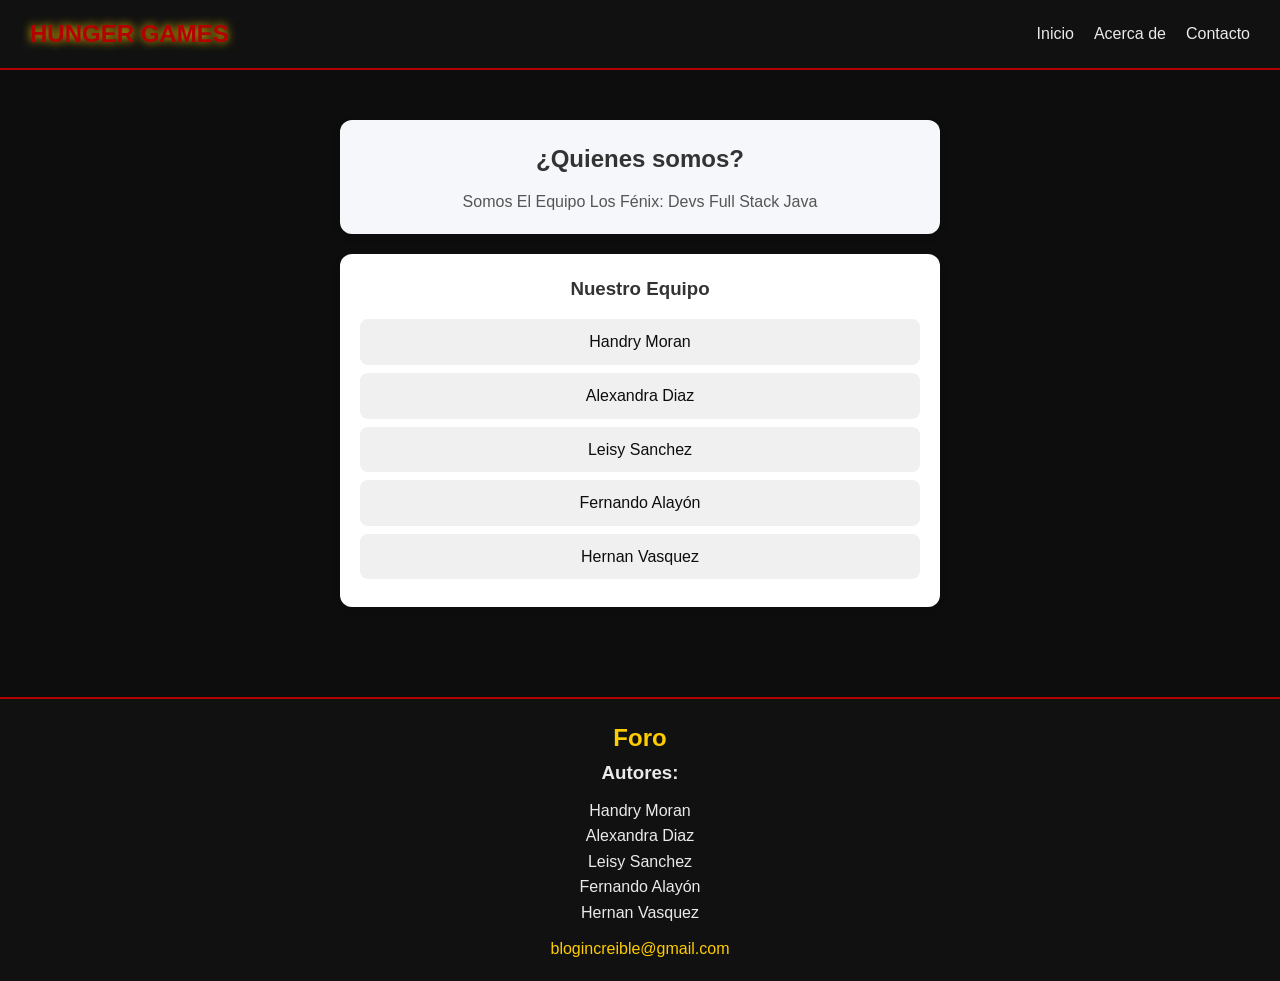
==== about.html @ aed4e3de "add" ====
<!doctype html>
<html lang="en">
  <head>
    <meta charset="UTF-8" />
    <meta name="viewport" content="width=device-width, initial-scale=1.0" />
    <title>About us</title>
    <link rel="stylesheet" href="style.css" />
  </head>
  <body>
    <header>
      <nav class="navbar">
        <h1>HUNGER GAMES</h1>
        <ul class="nav-links">
          <li><a href="index.html">Inicio</a></li>
          <li><a href="about.html">Acerca de</a></li>
          <li><a href="contacto.html">Contacto</a></li>
        </ul>
      </nav>
    </header>
    <main>
      <section class="AboutUs who">
        <h2>¿Quienes somos?</h2>
        <p>Somos El Equipo Los Fénix: Devs Full Stack Java</p>
      </section>

      <section class="authorsSection who">
        <h3>Nuestro Equipo</h3>
        <ul>
          <li>Handry Moran</li>
          <li>Alexandra Diaz</li>
          <li>Leisy Sanchez</li>
          <li>Fernando Alayón</li>
          <li>Hernan Vasquez</li>
        </ul>
      </section>
    </main>

    <footer>
      <h2>Foro</h2>
      <section class="authors">
        <h3>Autores:</h3>
        <ul>
          <li>Handry Moran</li>
          <li>Alexandra Diaz</li>
          <li>Leisy Sanchez</li>
          <li>Fernando Alayón</li>
          <li>Hernan Vasquez</li>
        </ul>
        <p>
          <a href="mailto:blogincreible@gmail.com">blogincreible@gmail.com</a>
        </p>
      </section>
    </footer>
  </body>
</html>
---- style.css ----
* {
  margin: 0;
  padding: 0;
  box-sizing: border-box;
}

body {
  font-family: Arial, sans-serif;
  background: #0d0d0d;
  color: #eaeaea;
  line-height: 1.6;
}

.navbar {
  display: flex;
  justify-content: space-between;
  align-items: center;
  padding: 15px 30px;
  background: #111;
  border-bottom: 2px solid #b30000;
}

.navbar h1 {
  color: #b30000;
  text-shadow: 0 0 10px #ffcc00;
}

.nav-links {
  display: flex;
  list-style: none;
  gap: 20px;
}

.nav-links a {
  text-decoration: none;
  color: #eaeaea;
  transition: 0.3s;
}

.nav-links a:hover {
  color: #ffcc00;
}

main {
  padding: 30px;
}

.movies-container {
  padding: 20px;
}

.cards {
  display: grid;
  grid-template-columns: repeat(4, 1fr);
  gap: 20px;
}

.card {
  background: #1c1c1c;
  color: white;
  border-radius: 15px;
  padding: 15px;
  text-align: center;
  transition: transform 0.3s;
}

.card:hover {
  transform: scale(1.05);
}

.card img {
  width: 100%;
  border-radius: 10px;
}

.card h3 {
  margin: 10px 0;
}

.extra-container {
  margin-top: 40px;
  display: flex;
  justify-content: center;
}

.sidebar {
  max-width: 400px;
  background: #141414;
  padding: 20px;
  border-radius: 10px;
}

.extra-article img {
  width: 100%;
  border-radius: 10px;
  margin: 10px 0;
}

.about-hero {
  background: linear-gradient(
    135deg,
    rgba(179, 0, 0, 0.92),
    rgba(22, 22, 22, 0.96)
  );
  padding: 45px 30px;
  border-radius: 18px;
  margin-bottom: 30px;
  box-shadow: 0 14px 40px rgba(0, 0, 0, 0.35);
}

.about-hero h2 {
  font-size: clamp(2rem, 2.6vw, 3rem);
  margin-bottom: 15px;
}

.about-hero p {
  max-width: 760px;
  color: #f2f2f2;
}

.about-section {
  display: grid;
  grid-template-columns: repeat(auto-fit, minmax(260px, 1fr));
  gap: 20px;
  margin-bottom: 30px;
}

.about-card {
  background: #121212;
  border: 1px solid rgba(255, 204, 0, 0.12);
  padding: 25px;
  border-radius: 16px;
}

.about-card.full-width {
  grid-column: 1 / -1;
}

.about-card h3 {
  margin-bottom: 14px;
  color: #ffcc00;
}

.about-card p,
.about-card li {
  color: #dcdcdc;
  line-height: 1.7;
}

.about-list {
  list-style: none;
  display: grid;
  gap: 12px;
  padding: 0;
}

.about-list li {
  background: #1b1b1b;
  padding: 14px 16px;
  border-radius: 12px;
  border: 1px solid rgba(255, 255, 255, 0.06);
}

.team-section {
  margin-bottom: 30px;
}

.team-grid {
  display: grid;
  gap: 20px;
  grid-template-columns: repeat(auto-fit, minmax(200px, 1fr));
}

.team-card {
  background: #141414;
  border-radius: 16px;
  padding: 24px;
  border: 1px solid rgba(255, 204, 0, 0.14);
  transition:
    transform 0.25s ease,
    background 0.25s ease;
}

.team-card:hover {
  transform: translateY(-4px);
  background: #1f1f1f;
}

.team-card h4 {
  margin-bottom: 10px;
}

.team-card p {
  color: #c8c8c8;
}

footer {
  margin-top: 40px;
  background: #111;
  padding: 20px;
  text-align: center;
  border-top: 2px solid #b30000;
}

footer h2 {
  color: #ffcc00;
}

footer ul {
  list-style: none;
  margin: 10px 0;
}

footer a {
  color: #ffcc00;
  text-decoration: none;
}

@media (max-width: 768px) {
    .cards {
        grid-template-columns: 1fr;
    }
}
.SocialMedias ul {
  list-style: none;
  display: flex;
  justify-content: center;
  gap: 20px;
}

.SocialMedias a {
  color: #eaeaea;
  display: inline-flex;
  transition: 0.3s;
}

.SocialMedias svg {
  width: 30px;
  height: 30px;
}

.SocialMedias a:hover {
  color: #ffcc00;
  transform: scale(1.2);
}

.mapa {
  background: #141414;
  padding: 20px;
  border-radius: 10px;
}

.mapa iframe {
  border-radius: 10px;
  margin-top: 10px;
  border: 2px solid yellow;
}

.who {
  max-width: 600px;
  margin: 20px auto;
  padding: 20px;
  border-radius: 12px;
  font-family: Arial, sans-serif;
}

.AboutUs {
  background: #f5f7fa;
  text-align: center;
  box-shadow: 0 2px 8px rgba(0, 0, 0, 0.1);
}

.AboutUs h2 {
  margin-bottom: 10px;
  color: #333;
}

.AboutUs p {
  color: #555;
}

.authorsSection {
  background: #ffffff;
  box-shadow: 0 2px 8px rgba(0, 0, 0, 0.1);
}

.authorsSection h3 {
  text-align: center;
  margin-bottom: 15px;
  color: #333;
}

.authorsSection ul {
  list-style: none;
}

.authorsSection li {
  background: #f0f0f0;
  margin: 8px 0;
  padding: 10px;
  border-radius: 8px;
  text-align: center;
  transition: 0.3s;
  color: #0d0d0d;
}

.authorsSection li:hover {
  background: #242424;
  cursor: pointer;
  color: #ffffff;
}

/* --- Estilos para la sección de Personajes --- */

.characters-section {
    margin-top: 30px;
    border-top: 2px solid #708250; 
    padding-top: 20px;
}

.extra-article img {
    width: 100%; /* Para que la imagen ocupe todo el ancho del contenedor */
    max-width: 400px; 
    height: auto;
    border-radius: 8px; 
    display: block;
    margin: 10px auto;
}

figcaption {
    text-align: center;
    font-style: italic;
    color: #ffd6d6;
    margin-bottom: 15px;
}

.extra-article h4 {
    color: #ff0000; 
    font-size: 1.4rem;
    margin-bottom: 10px;
}

/* NAVBAR SIN JS */

.menu-icon {
  display: none;
  font-size: 26px;
  cursor: pointer;
  color: #ffcc00;
}

#menu-toggle {
  display: none;
}

/* LAYOUT PRINCIPAL */

.main-layout {
  display: grid;
  grid-template-columns: 3fr 1fr;
  gap: 30px;
  padding: 30px;
}

/* FIX CARDS RESPONSIVE (sin romper tu estilo) */

.cards {
  grid-template-columns: repeat(auto-fit, minmax(250px, 1fr));
}

/* MEJORA VISUAL SUAVE (respeta tu diseño) */

.card,
.team-card,
.about-card {
  transition: all 0.25s ease;
}

.card:hover,
.team-card:hover,
.about-card:hover {
  transform: translateY(-6px);
  box-shadow: 0 10px 25px rgba(0,0,0,0.5);
}

/* REVIEW MÁS PRO SIN CAMBIAR TU BASE */

.card-review {
  align-items: center;
}

.card-review img {
  max-width: 260px;
  object-fit: cover;
}

/* SIDEBAR */

.sidebar {
  position: sticky;
  top: 90px;
}

/* RESPONSIVE */

@media (max-width: 900px) {
  .main-layout {
    grid-template-columns: 1fr;
  }

  .sidebar {
    position: static;
  }
}

@media (max-width: 768px) {

  .menu-icon {
    display: block;
  }

  .nav-links {
    position: absolute;
    top: 70px;
    left: 0;
    width: 100%;
    background: #111;
    flex-direction: column;
    align-items: center;
    padding: 20px 0;

    transform: translateY(-200%);
    transition: 0.3s;
  }

  #menu-toggle:checked + .menu-icon + .nav-links {
    transform: translateY(0);
  }

  .card-review {
    flex-direction: column;
    text-align: center;
  }

  .card-review img {
    max-width: 100%;
  }
}
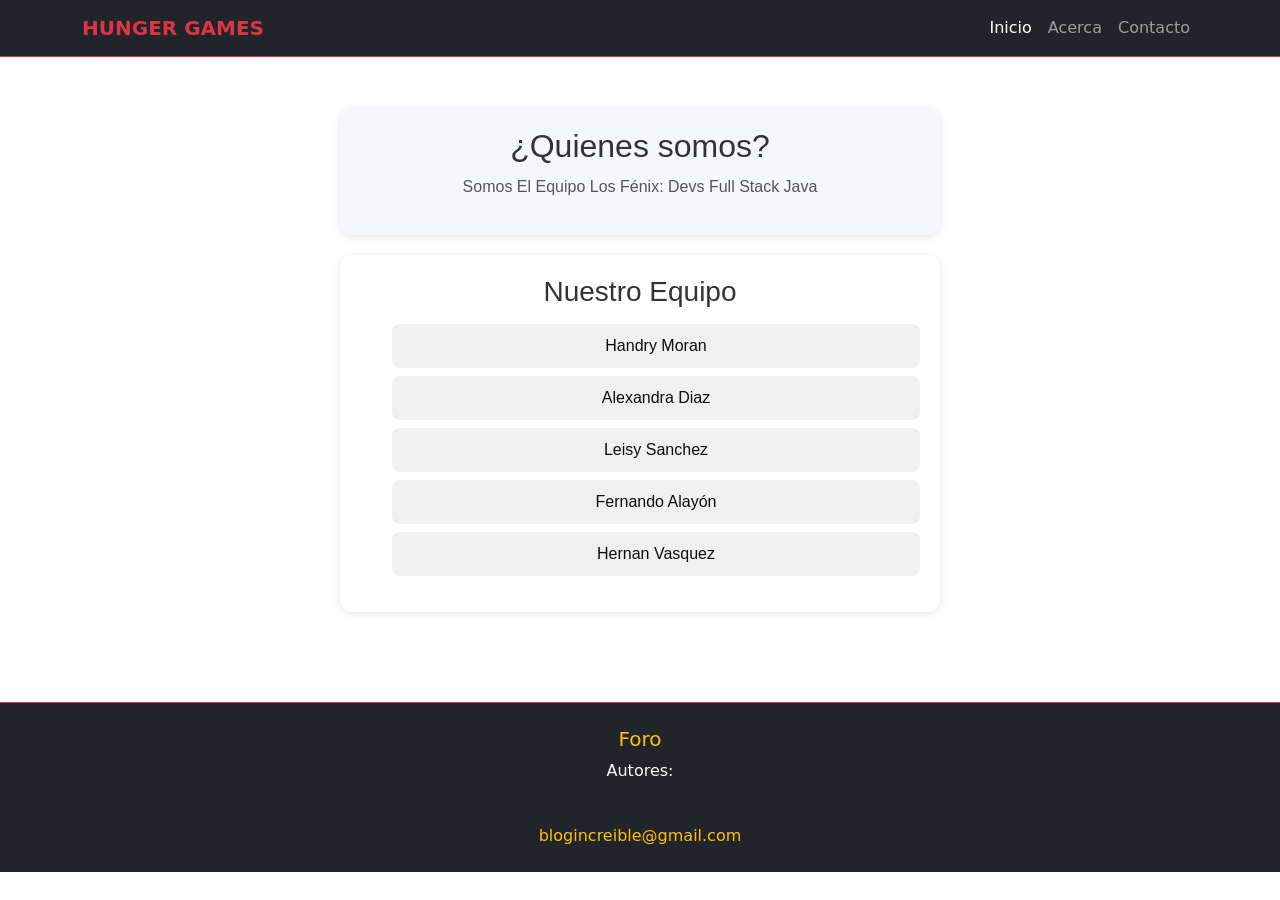
==== commit 466f7cb3: "update and add bootstrap class and styles" ====
--- a/about.html
+++ b/about.html
@@ -5,18 +5,29 @@
     <meta name="viewport" content="width=device-width, initial-scale=1.0" />
     <title>About us</title>
     <link rel="stylesheet" href="style.css" />
+    <link href="https://cdn.jsdelivr.net/npm/bootstrap@5.3.3/dist/css/bootstrap.min.css" rel="stylesheet">
   </head>
   <body>
     <header>
-      <nav class="navbar">
-        <h1>HUNGER GAMES</h1>
-        <ul class="nav-links">
-          <li><a href="index.html">Inicio</a></li>
-          <li><a href="about.html">Acerca de</a></li>
-          <li><a href="contacto.html">Contacto</a></li>
+      <nav class="navbar navbar-expand-lg navbar-dark bg-dark border-bottom border-danger">
+    <div class="container">
+      <a class="navbar-brand text-danger fw-bold" href="#">HUNGER GAMES</a>
+
+      <button class="navbar-toggler" type="button" data-bs-toggle="collapse" data-bs-target="#menu">
+        <span class="navbar-toggler-icon"></span>
+      </button>
+
+      <div class="collapse navbar-collapse" id="menu">
+        <ul class="navbar-nav ms-auto">
+          <li class="nav-item"><a class="nav-link active" href="index.html">Inicio</a></li>
+          <li class="nav-item"><a class="nav-link" href="about.html">Acerca</a></li>
+          <li class="nav-item"><a class="nav-link" href="contacto.html">Contacto</a></li>
         </ul>
-      </nav>
+      </div>
+    </div>
+  </nav>
     </header>
+
     <main>
       <section class="AboutUs who">
         <h2>¿Quienes somos?</h2>
@@ -35,21 +46,18 @@
       </section>
     </main>
 
-    <footer>
-      <h2>Foro</h2>
-      <section class="authors">
-        <h3>Autores:</h3>
-        <ul>
-          <li>Handry Moran</li>
-          <li>Alexandra Diaz</li>
-          <li>Leisy Sanchez</li>
-          <li>Fernando Alayón</li>
-          <li>Hernan Vasquez</li>
-        </ul>
-        <p>
-          <a href="mailto:blogincreible@gmail.com">blogincreible@gmail.com</a>
-        </p>
-      </section>
-    </footer>
+    <footer class="bg-dark text-center text-light py-4 border-top border-danger">
+  <h5 class="text-warning">Foro</h5>
+
+  <p class="mb-1">Autores:</p>
+  <p class="small text-muted">
+    Handry Moran · Alexandra Diaz · Leisy Sanchez · Fernando Alayón · Hernan Vasquez
+  </p>
+
+  <a href="mailto:blogincreible@gmail.com" class="text-warning">
+    blogincreible@gmail.com
+  </a>
+</footer>
+<script src="https://cdn.jsdelivr.net/npm/bootstrap@5.3.3/dist/js/bootstrap.bundle.min.js"></script>
   </body>
 </html>
--- a/style.css
+++ b/style.css
@@ -310,8 +310,6 @@
   color: #ffffff;
 }
 
-/* --- Estilos para la sección de Personajes --- */
-
 .characters-section {
     margin-top: 30px;
     border-top: 2px solid #708250; 
@@ -319,7 +317,7 @@
 }
 
 .extra-article img {
-    width: 100%; /* Para que la imagen ocupe todo el ancho del contenedor */
+    width: 100%; 
     max-width: 400px; 
     height: auto;
     border-radius: 8px; 
@@ -340,8 +338,6 @@
     margin-bottom: 10px;
 }
 
-/* NAVBAR SIN JS */
-
 .menu-icon {
   display: none;
   font-size: 26px;
@@ -352,8 +348,6 @@
 #menu-toggle {
   display: none;
 }
-
-/* LAYOUT PRINCIPAL */
 
 .main-layout {
   display: grid;
@@ -362,13 +356,10 @@
   padding: 30px;
 }
 
-/* FIX CARDS RESPONSIVE (sin romper tu estilo) */
 
 .cards {
   grid-template-columns: repeat(auto-fit, minmax(250px, 1fr));
 }
-
-/* MEJORA VISUAL SUAVE (respeta tu diseño) */
 
 .card,
 .team-card,
@@ -383,8 +374,6 @@
   box-shadow: 0 10px 25px rgba(0,0,0,0.5);
 }
 
-/* REVIEW MÁS PRO SIN CAMBIAR TU BASE */
-
 .card-review {
   align-items: center;
 }
@@ -394,14 +383,11 @@
   object-fit: cover;
 }
 
-/* SIDEBAR */
 
 .sidebar {
   position: sticky;
   top: 90px;
 }
-
-/* RESPONSIVE */
 
 @media (max-width: 900px) {
   .main-layout {
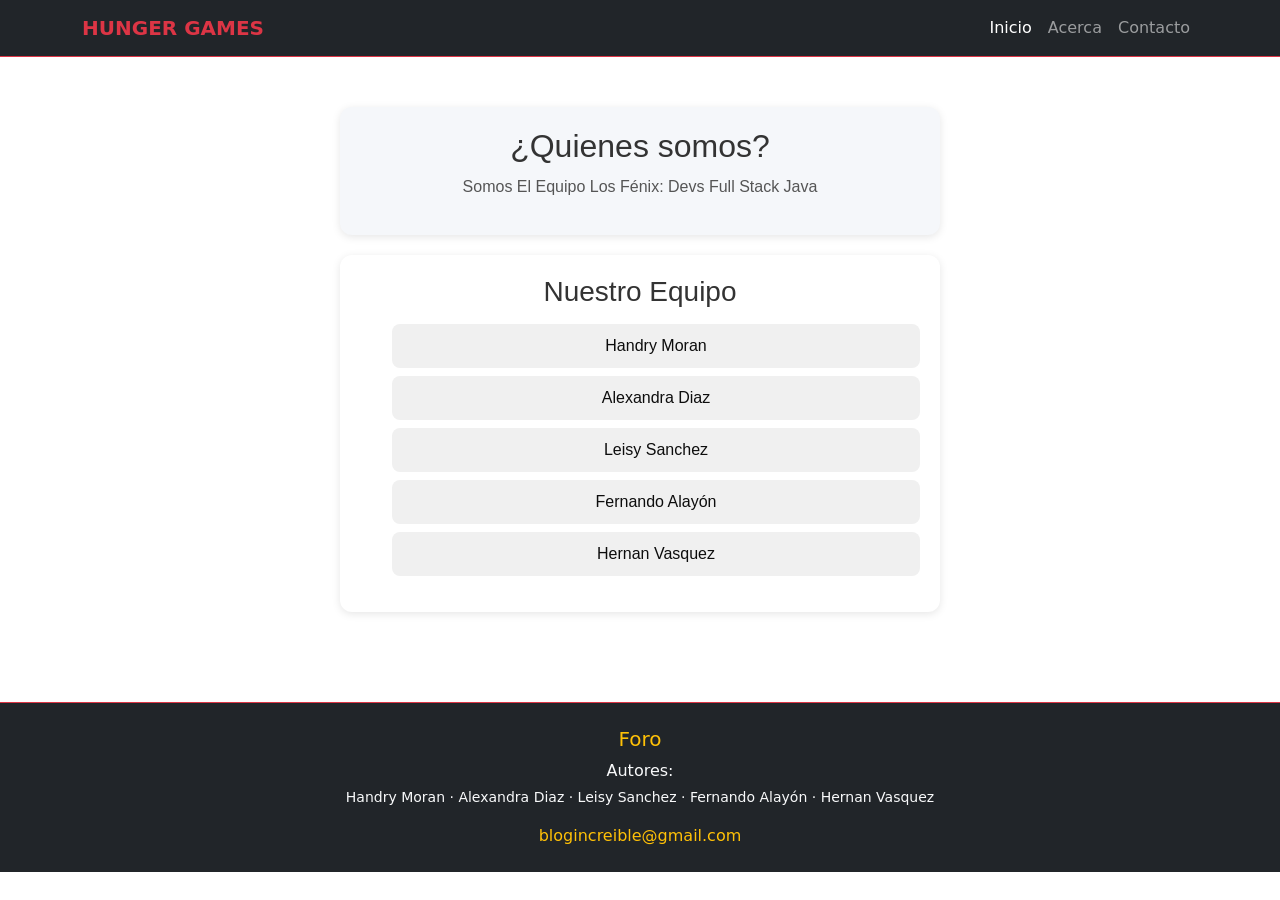
==== commit 03b12ab9: "update cards, navbar and footer using bootstrap" ====
--- a/about.html
+++ b/about.html
@@ -50,7 +50,7 @@
   <h5 class="text-warning">Foro</h5>
 
   <p class="mb-1">Autores:</p>
-  <p class="small text-muted">
+  <p class="small">
     Handry Moran · Alexandra Diaz · Leisy Sanchez · Fernando Alayón · Hernan Vasquez
   </p>
 
--- a/style.css
+++ b/style.css
@@ -239,7 +239,7 @@
   height: 30px;
 }
 
-.SocialMedias a:hover {
+#SocialMedias a:hover {
   color: #ffcc00;
   transform: scale(1.2);
 }
@@ -356,23 +356,6 @@
   padding: 30px;
 }
 
-
-.cards {
-  grid-template-columns: repeat(auto-fit, minmax(250px, 1fr));
-}
-
-.card,
-.team-card,
-.about-card {
-  transition: all 0.25s ease;
-}
-
-.card:hover,
-.team-card:hover,
-.about-card:hover {
-  transform: translateY(-6px);
-  box-shadow: 0 10px 25px rgba(0,0,0,0.5);
-}
 
 .card-review {
   align-items: center;
@@ -419,9 +402,6 @@
     transition: 0.3s;
   }
 
-  #menu-toggle:checked + .menu-icon + .nav-links {
-    transform: translateY(0);
-  }
 
   .card-review {
     flex-direction: column;
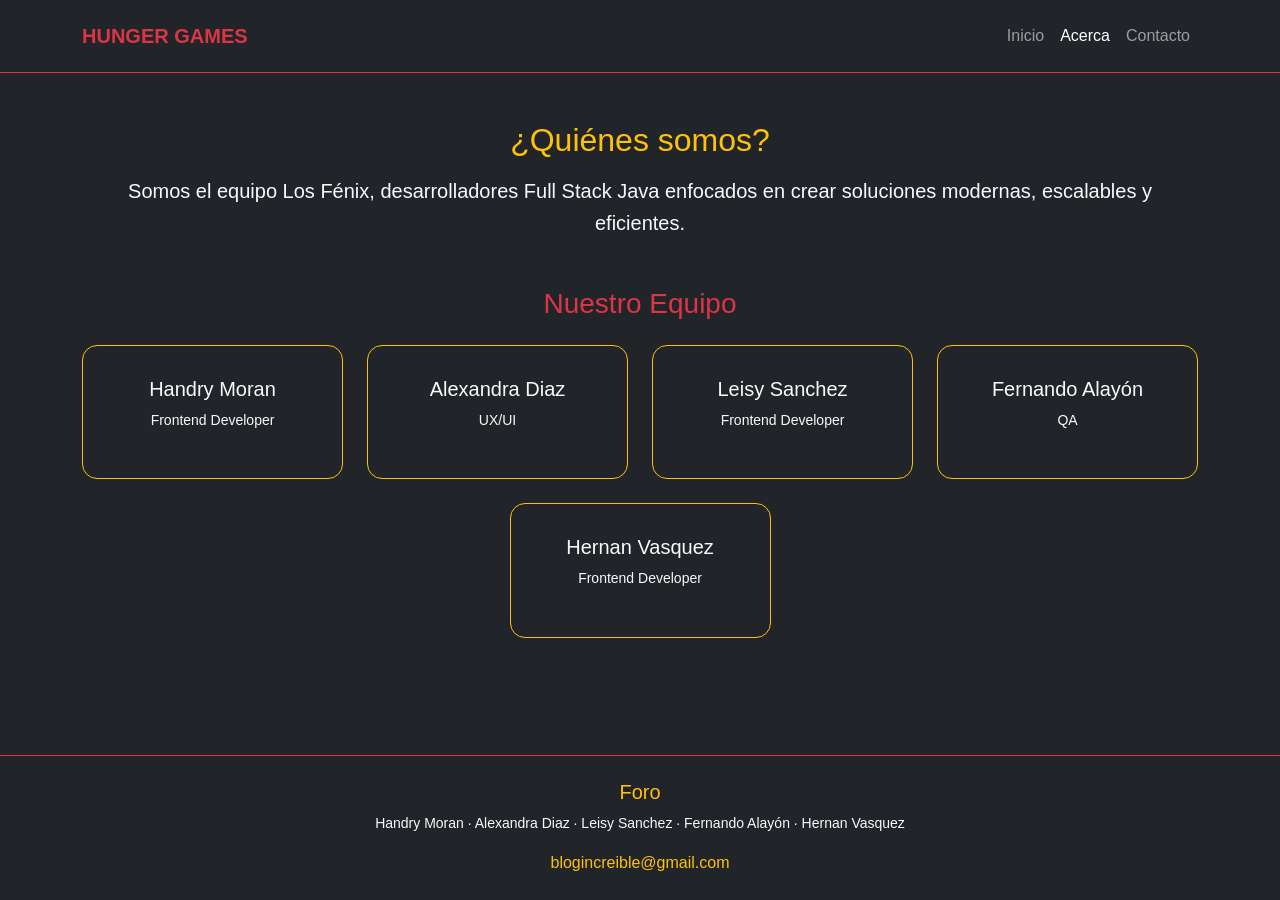
==== commit 8639df84: "about update" ====
--- a/about.html
+++ b/about.html
@@ -1,15 +1,16 @@
-<!doctype html>
-<html lang="en">
-  <head>
-    <meta charset="UTF-8" />
-    <meta name="viewport" content="width=device-width, initial-scale=1.0" />
-    <title>About us</title>
-    <link rel="stylesheet" href="style.css" />
-    <link href="https://cdn.jsdelivr.net/npm/bootstrap@5.3.3/dist/css/bootstrap.min.css" rel="stylesheet">
-  </head>
-  <body>
-    <header>
-      <nav class="navbar navbar-expand-lg navbar-dark bg-dark border-bottom border-danger">
+<!DOCTYPE html>
+<html lang="es">
+<head>
+  <meta charset="UTF-8">
+  <meta name="viewport" content="width=device-width, initial-scale=1.0">
+  <title>About us</title>
+  <link href="https://cdn.jsdelivr.net/npm/bootstrap@5.3.3/dist/css/bootstrap.min.css" rel="stylesheet">
+  <link rel="stylesheet" href="style.css">
+</head>
+
+<body class="bg-dark text-light d-flex flex-column min-vh-100">
+
+  <nav class="navbar navbar-expand-lg navbar-dark bg-dark border-bottom border-danger">
     <div class="container">
       <a class="navbar-brand text-danger fw-bold" href="#">HUNGER GAMES</a>
 
@@ -19,45 +20,92 @@
 
       <div class="collapse navbar-collapse" id="menu">
         <ul class="navbar-nav ms-auto">
-          <li class="nav-item"><a class="nav-link active" href="index.html">Inicio</a></li>
-          <li class="nav-item"><a class="nav-link" href="about.html">Acerca</a></li>
+          <li class="nav-item"><a class="nav-link" href="index.html">Inicio</a></li>
+          <li class="nav-item"><a class="nav-link active" href="about.html">Acerca</a></li>
           <li class="nav-item"><a class="nav-link" href="contacto.html">Contacto</a></li>
         </ul>
       </div>
     </div>
   </nav>
-    </header>
 
-    <main>
-      <section class="AboutUs who">
-        <h2>¿Quienes somos?</h2>
-        <p>Somos El Equipo Los Fénix: Devs Full Stack Java</p>
-      </section>
+  <main class="container py-5 flex-grow-1">
 
-      <section class="authorsSection who">
-        <h3>Nuestro Equipo</h3>
-        <ul>
-          <li>Handry Moran</li>
-          <li>Alexandra Diaz</li>
-          <li>Leisy Sanchez</li>
-          <li>Fernando Alayón</li>
-          <li>Hernan Vasquez</li>
-        </ul>
-      </section>
-    </main>
+    <section class="text-center mb-5">
+      <h2 class="text-warning mb-3">¿Quiénes somos?</h2>
+      <p class="lead">
+        Somos el equipo <strong>Los Fénix</strong>, desarrolladores Full Stack Java
+        enfocados en crear soluciones modernas, escalables y eficientes.
+      </p>
+    </section>
 
-    <footer class="bg-dark text-center text-light py-4 border-top border-danger">
-  <h5 class="text-warning">Foro</h5>
+    <section>
+      <h3 class="text-center text-danger mb-4">Nuestro Equipo</h3>
 
-  <p class="mb-1">Autores:</p>
-  <p class="small">
-    Handry Moran · Alexandra Diaz · Leisy Sanchez · Fernando Alayón · Hernan Vasquez
-  </p>
+      <div class="row g-4">
 
-  <a href="mailto:blogincreible@gmail.com" class="text-warning">
-    blogincreible@gmail.com
-  </a>
-</footer>
-<script src="https://cdn.jsdelivr.net/npm/bootstrap@5.3.3/dist/js/bootstrap.bundle.min.js"></script>
-  </body>
-</html>
+        <div class="col-md-4 col-lg-3">
+          <div class="card bg-dark text-light border-warning h-100 text-center">
+            <div class="card-body">
+              <h5>Handry Moran</h5>
+              <p class="text-light-74 small">Frontend Developer</p>
+            </div>
+          </div>
+        </div>
+
+        <div class="col-md-4 col-lg-3">
+          <div class="card bg-dark text-light border-warning h-100 text-center">
+            <div class="card-body">
+              <h5>Alexandra Diaz</h5>
+              <p class="text-light small">UX/UI</p>
+            </div>
+          </div>
+        </div>
+
+        <div class="col-md-4 col-lg-3">
+          <div class="card bg-dark text-light border-warning h-100 text-center">
+            <div class="card-body">
+              <h5>Leisy Sanchez</h5>
+              <p class="text-light-74 small">Frontend Developer</p>
+            </div>
+          </div>
+        </div>
+
+        <div class="col-md-4 col-lg-3">
+          <div class="card bg-dark text-light border-warning h-100 text-center">
+            <div class="card-body">
+              <h5>Fernando Alayón</h5>
+              <p class="text-light-74 small">QA</p>
+            </div>
+          </div>
+        </div>
+
+        <div class="col-md-4 col-lg-3 mx-auto">
+          <div class="card bg-dark text-light border-warning h-100 text-center">
+            <div class="card-body">
+              <h5>Hernan Vasquez</h5>
+              <p class="text-light-74 small">Frontend Developer</p>
+            </div>
+          </div>
+        </div>
+
+      </div>
+    </section>
+
+  </main>
+
+  <footer class="bg-dark text-center text-light py-4 border-top border-danger mt-auto">
+    <h5 class="text-warning">Foro</h5>
+
+    <p class="small text-light-74">
+      Handry Moran · Alexandra Diaz · Leisy Sanchez · Fernando Alayón · Hernan Vasquez
+    </p>
+
+    <a href="mailto:blogincreible@gmail.com" class="text-warning">
+      blogincreible@gmail.com
+    </a>
+  </footer>
+
+  <script src="https://cdn.jsdelivr.net/npm/bootstrap@5.3.3/dist/js/bootstrap.bundle.min.js"></script>
+
+</body>
+</html>
--- a/style.css
+++ b/style.css
@@ -221,25 +221,12 @@
         grid-template-columns: 1fr;
     }
 }
-.SocialMedias ul {
-  list-style: none;
-  display: flex;
-  justify-content: center;
-  gap: 20px;
-}
-
-.SocialMedias a {
-  color: #eaeaea;
-  display: inline-flex;
-  transition: 0.3s;
-}
-
-.SocialMedias svg {
-  width: 30px;
-  height: 30px;
-}
-
-#SocialMedias a:hover {
+
+.social-icon {
+  transition: all 0,3s ease;
+}
+
+.social-icon:hover {
   color: #ffcc00;
   transform: scale(1.2);
 }
@@ -256,33 +243,15 @@
   border: 2px solid yellow;
 }
 
-.who {
-  max-width: 600px;
-  margin: 20px auto;
-  padding: 20px;
-  border-radius: 12px;
-  font-family: Arial, sans-serif;
-}
-
-.AboutUs {
-  background: #f5f7fa;
-  text-align: center;
-  box-shadow: 0 2px 8px rgba(0, 0, 0, 0.1);
-}
-
 .AboutUs h2 {
   margin-bottom: 10px;
-  color: #333;
+  color: #a70101;
 }
 
 .AboutUs p {
   color: #555;
 }
 
-.authorsSection {
-  background: #ffffff;
-  box-shadow: 0 2px 8px rgba(0, 0, 0, 0.1);
-}
 
 .authorsSection h3 {
   text-align: center;
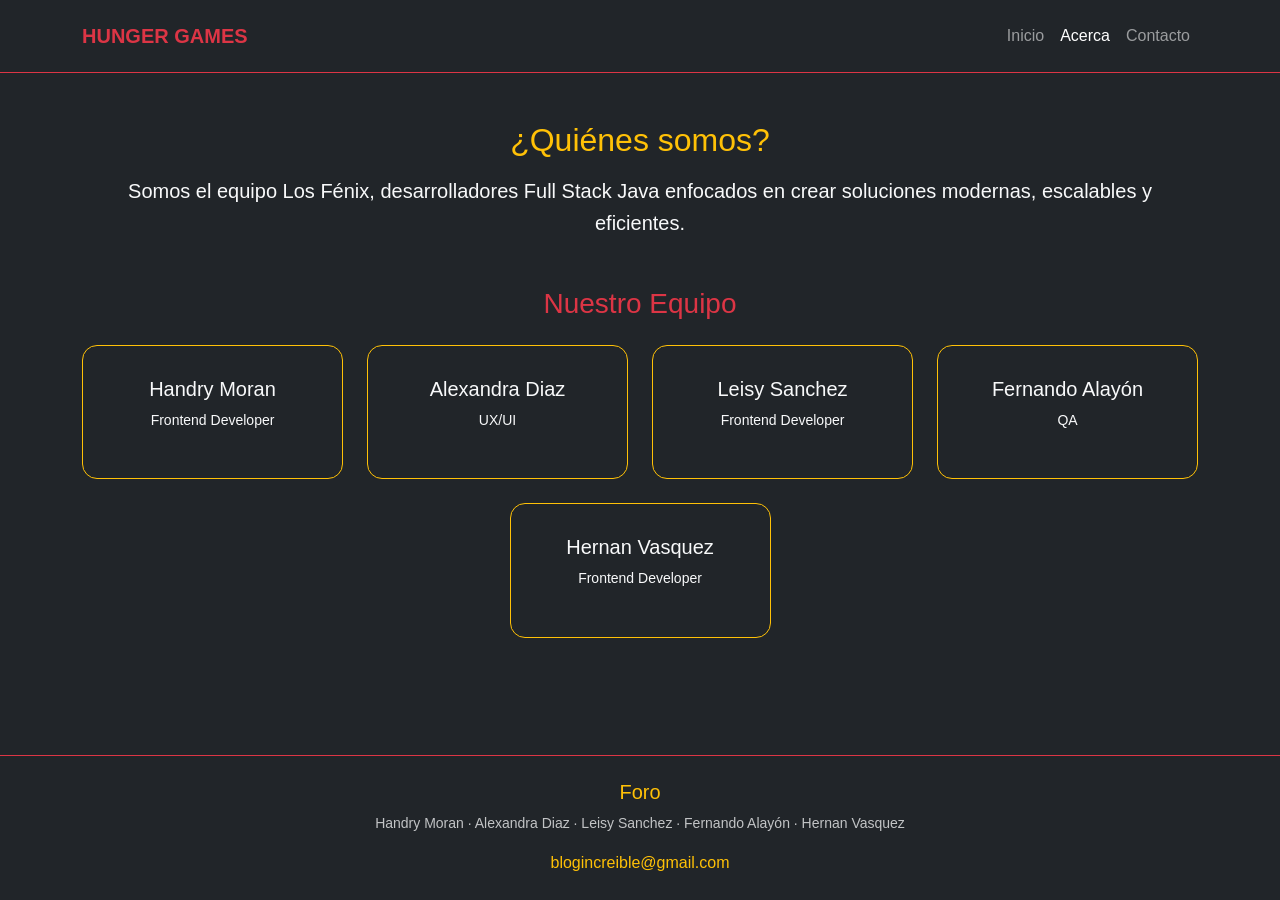
==== commit 5da2e42c: "fix invisible text using the fixed class of bootstrap" ====
--- a/about.html
+++ b/about.html
@@ -96,7 +96,7 @@
   <footer class="bg-dark text-center text-light py-4 border-top border-danger mt-auto">
     <h5 class="text-warning">Foro</h5>
 
-    <p class="small text-light-74">
+    <p class="small text-light opacity-75">
       Handry Moran · Alexandra Diaz · Leisy Sanchez · Fernando Alayón · Hernan Vasquez
     </p>
 
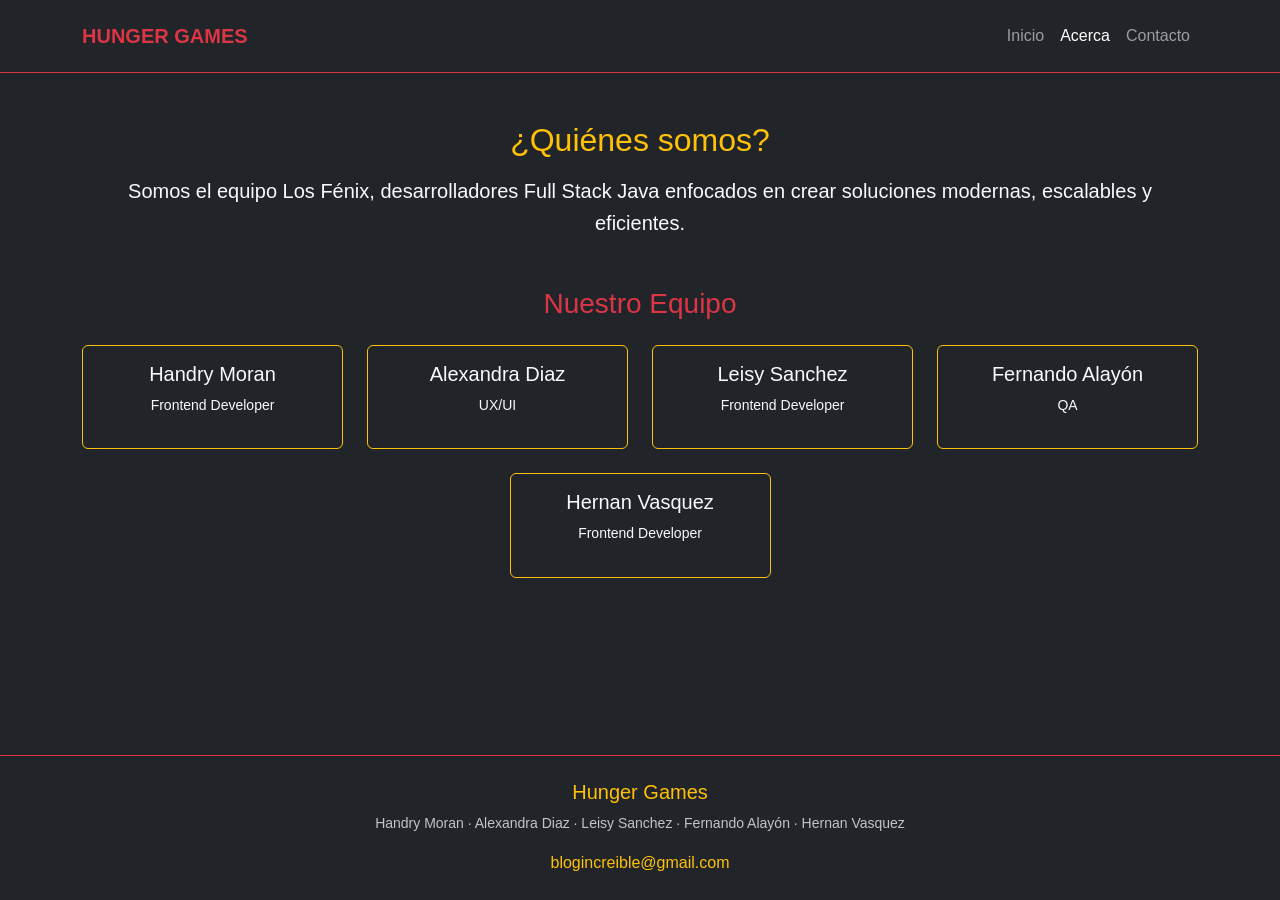
==== commit a61a78b8: "fix h1 style and img size" ====
--- a/about.html
+++ b/about.html
@@ -12,7 +12,7 @@
 
   <nav class="navbar navbar-expand-lg navbar-dark bg-dark border-bottom border-danger">
     <div class="container">
-      <a class="navbar-brand text-danger fw-bold" href="#">HUNGER GAMES</a>
+      <a class="navbar-brand text-danger fw-bold" href="index.html">HUNGER GAMES</a>
 
       <button class="navbar-toggler" type="button" data-bs-toggle="collapse" data-bs-target="#menu">
         <span class="navbar-toggler-icon"></span>
@@ -94,7 +94,7 @@
   </main>
 
   <footer class="bg-dark text-center text-light py-4 border-top border-danger mt-auto">
-    <h5 class="text-warning">Foro</h5>
+    <h5 class="text-warning">Hunger Games</h5>
 
     <p class="small text-light opacity-75">
       Handry Moran · Alexandra Diaz · Leisy Sanchez · Fernando Alayón · Hernan Vasquez
--- a/style.css
+++ b/style.css
@@ -21,8 +21,7 @@
 }
 
 .navbar h1 {
-  color: #b30000;
-  text-shadow: 0 0 10px #ffcc00;
+  text-shadow: 0 0 10px #ffcc00 !important;
 }
 
 .nav-links {
@@ -53,28 +52,6 @@
   display: grid;
   grid-template-columns: repeat(4, 1fr);
   gap: 20px;
-}
-
-.card {
-  background: #1c1c1c;
-  color: white;
-  border-radius: 15px;
-  padding: 15px;
-  text-align: center;
-  transition: transform 0.3s;
-}
-
-.card:hover {
-  transform: scale(1.05);
-}
-
-.card img {
-  width: 100%;
-  border-radius: 10px;
-}
-
-.card h3 {
-  margin: 10px 0;
 }
 
 .extra-container {
@@ -227,8 +204,9 @@
 }
 
 .social-icon:hover {
-  color: #ffcc00;
+  color: #ffcc00 !important; 
   transform: scale(1.2);
+  
 }
 
 .mapa {
